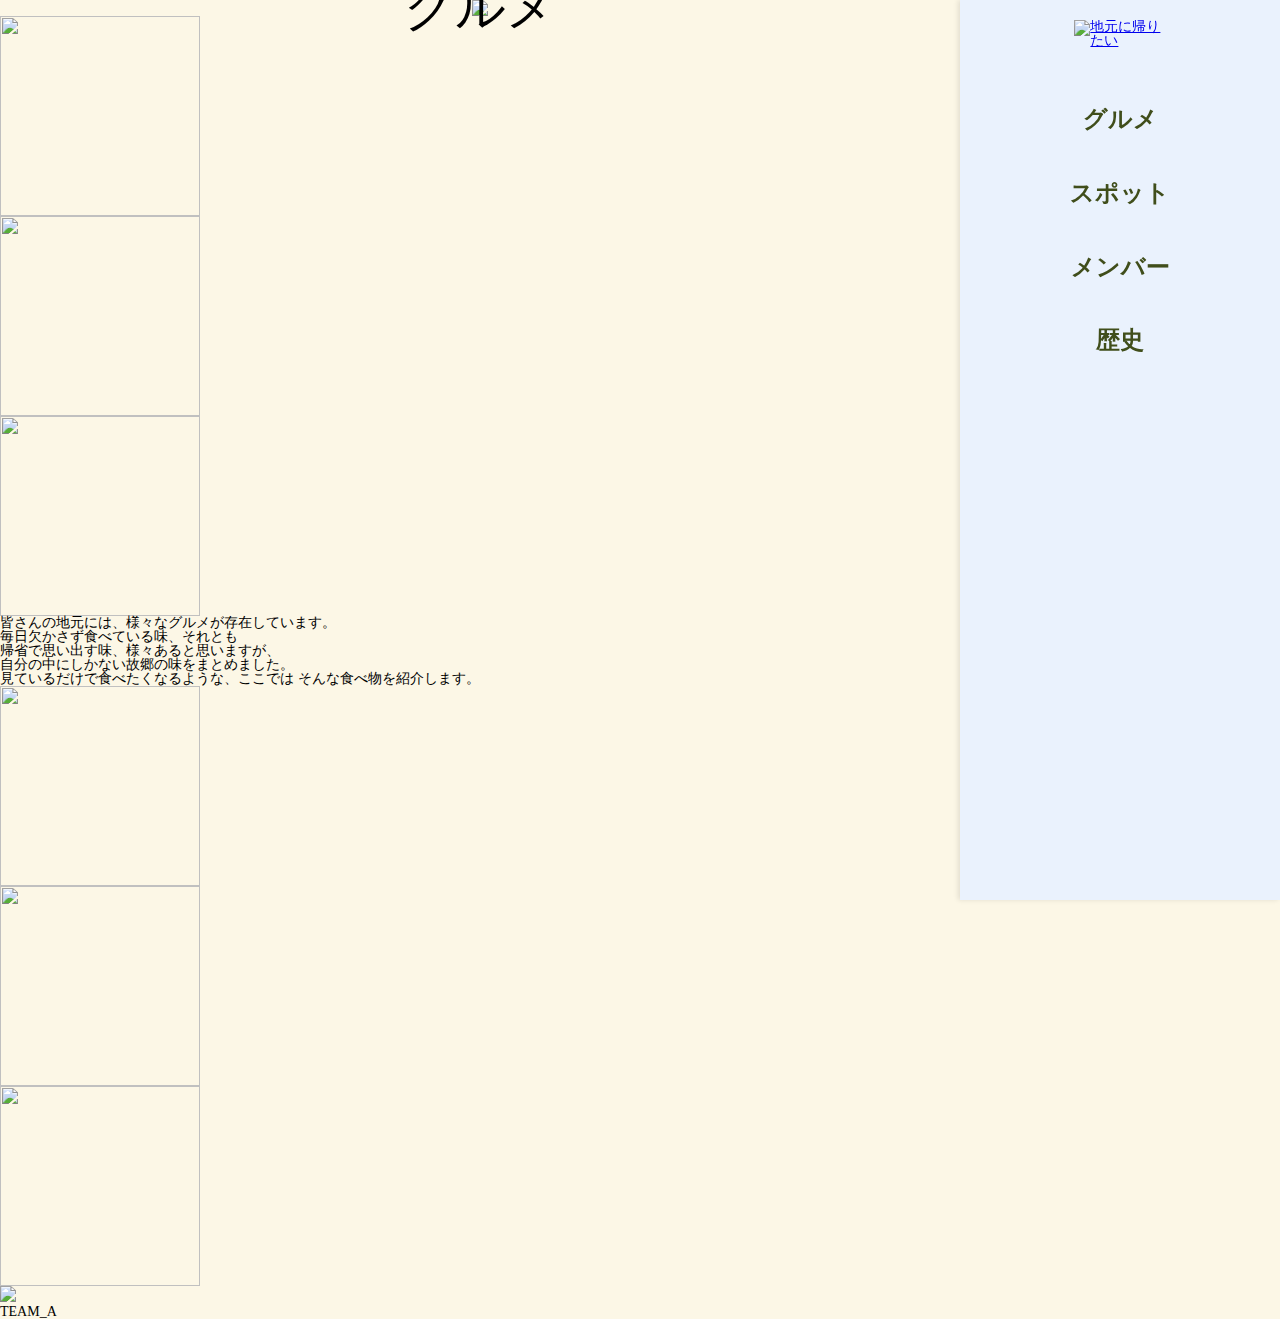
==== index.html @ f5855db4 "first commit" ====
<!DOCTYPE html>
<html lang="ja">
<head>
  <meta charset="UTF-8">
  <meta name="viewport" content="width=device-width, initial-scale=1.0">
  <title>地元に帰りたい</title>
  <link rel="stylesheet" href="css/reset.css">
  <link rel="stylesheet" href="css/index_style.css">
</head>
<body>
  <!--ヘッダー-->
  <header class="header">
    <div class="heading">
      <a href="index.html">
        <img src="images/logo.jpeg" alt="地元に帰りたい" class="logo">
      </a>
    </div>
    <!--ヘッダーリスト-->
    <div class="navbar">
      <ul class="nav-lists">
        <li class="nav-lists__list"><a href="gourmet.html">グルメ</a></li>
        <li class="nav-lists__list"><a href="spot.html">スポット</a></li>
        <li class="nav-lists__list"><a href="member.html">メンバー</a></li>
        <li class="nav-lists__list"><a href="history.html">歴史</a></li>
      </ul>
    </div>
  </header>
  <!--グルメ-->
  <div class="gourmet_title">
    <img src="images/Title.png">
    <h1>グルメ</h1>
  </div>
  <div class="gourmet_img">

    <img src="images/g_1.jpg" class="gourmet_item">
    <img src="images/g_2.jpg" class="gourmet_item">
    <img src="images/g_3.jpg" class="gourmet_item">
    <p>
        皆さんの地元には、様々なグルメが存在しています。<br>
        毎日欠かさず食べている味、それとも<br>
        帰省で思い出す味、様々あると思いますが、<br>
        自分の中にしかない故郷の味をまとめました。<br>
        見ているだけで食べたくなるような、ここでは
        そんな食べ物を紹介します。<br>
      </p>
    <img src="images/g_4.jpg" class="gourmet_item">
    <img src="images/g_5.jpg" class="gourmet_item">
    <img src="images/g_6.jpg" class="gourmet_item">
  </div>

  <div class="gourmet_footer">
    <img src="images/donuts.png">
  </div>

  <!-- フッター -->
  <footer class="footer">
    <div class="copyright">TEAM_A</div>
  </footer>
</body>
</html>
---- css/index_style.css ----
/* .slide-items {
    list-style: none;
    position: relative;
    width: 50%;
    height: 50%;
    overflow: hidden;
  }

  .slide-items img {
    position: absolute;
    top: 0;
    left: 0;
    right: 0;
    width: 100%;
    height: 100%;
    object-fit: cover;
  } */


  /* ヘッダー全体のスタイル */
.header {
    position: fixed;
    right: 0;
    top: 0;
    width: 25%;
    height: 100vh;
    background-color: #EAF2FD;
    box-shadow: -2px 0 5px rgba(0,0,0,0.1);
    display: flex;
    flex-direction: column;
    align-items: center;
    padding-top: 20px;
    box-sizing: border-box;
  }
  
  /* ロゴのスタイル */
  .logo {
    display: block;
    margin: 0 auto 30px auto;
    max-width: 80%;
    height: auto;
  }
  
  /* ナビゲーションバーのスタイル */
  .navbar {
    width: 100%;
    text-align: center;
  }
  
  .nav-lists {
    list-style: none;
    padding: 0;
  }
  
  .nav-lists__list {
    margin: 10px 0;
  }
  
  .nav-lists__list a {
    text-decoration: none;
    font-weight: bold;
    color: #404E1B;
    font-size: 1.7em;
    display: block;
    padding: 20px 0;
    transition: color 0.3s ease;
  }
  
  .nav-lists__list a:hover {
    color: #007BFF;
  }

  body{
    background-color: #fcf7e6;
  }
  
  /*グルメのスタイル*/
  .gourmet_title{
    display: flex;
    justify-content: center;
    position: relative;
    width: 75%;
  }

  .gourmet_title h1{
    position: absolute;
    top:50%;
    left:50%;
    transform: translate(-50%,-50%);
    font-size: 50px;
  }

  .gourmet_img{
    display: flex;
    justify-content: space-between;
    flex-direction: column;
  }
  .gourmet_item{
    height: 200px;
    width: 200px;
    object-fit: cover;
  }
  .gourmet_img p{
    
  }
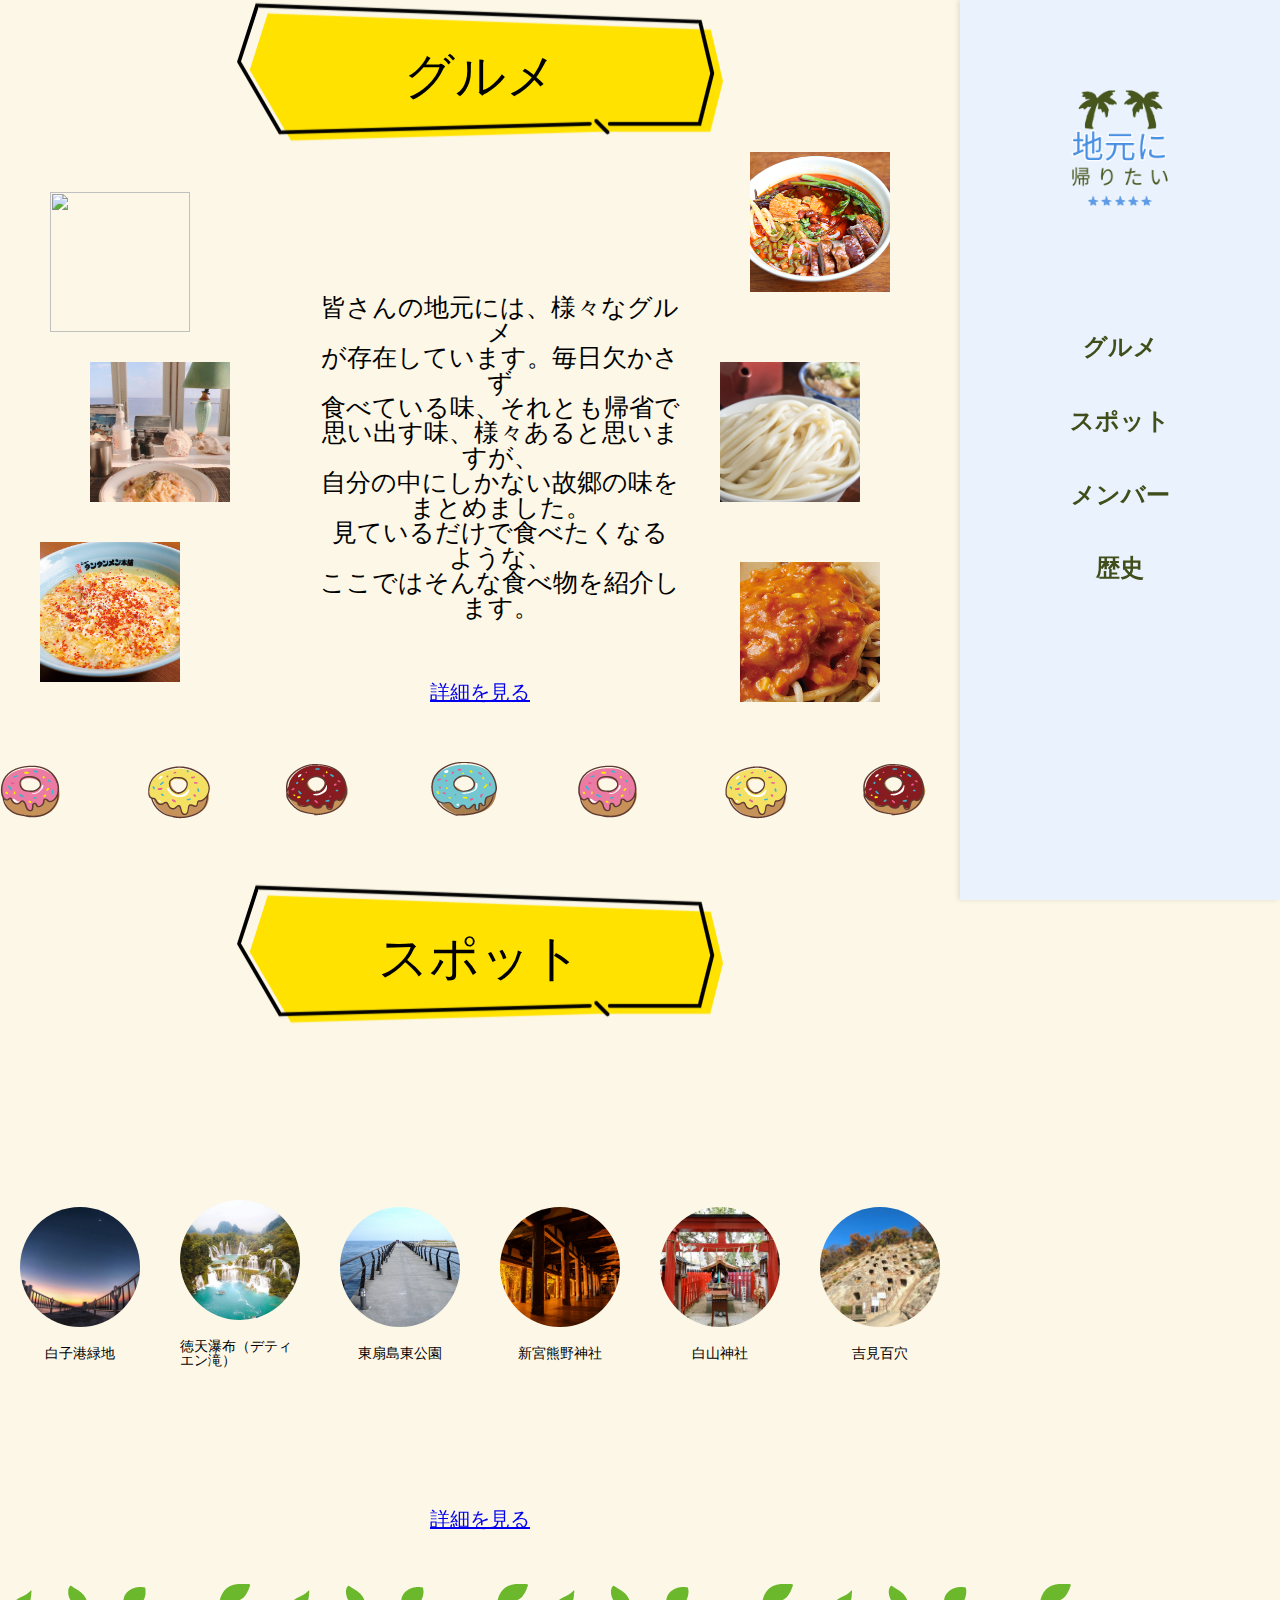
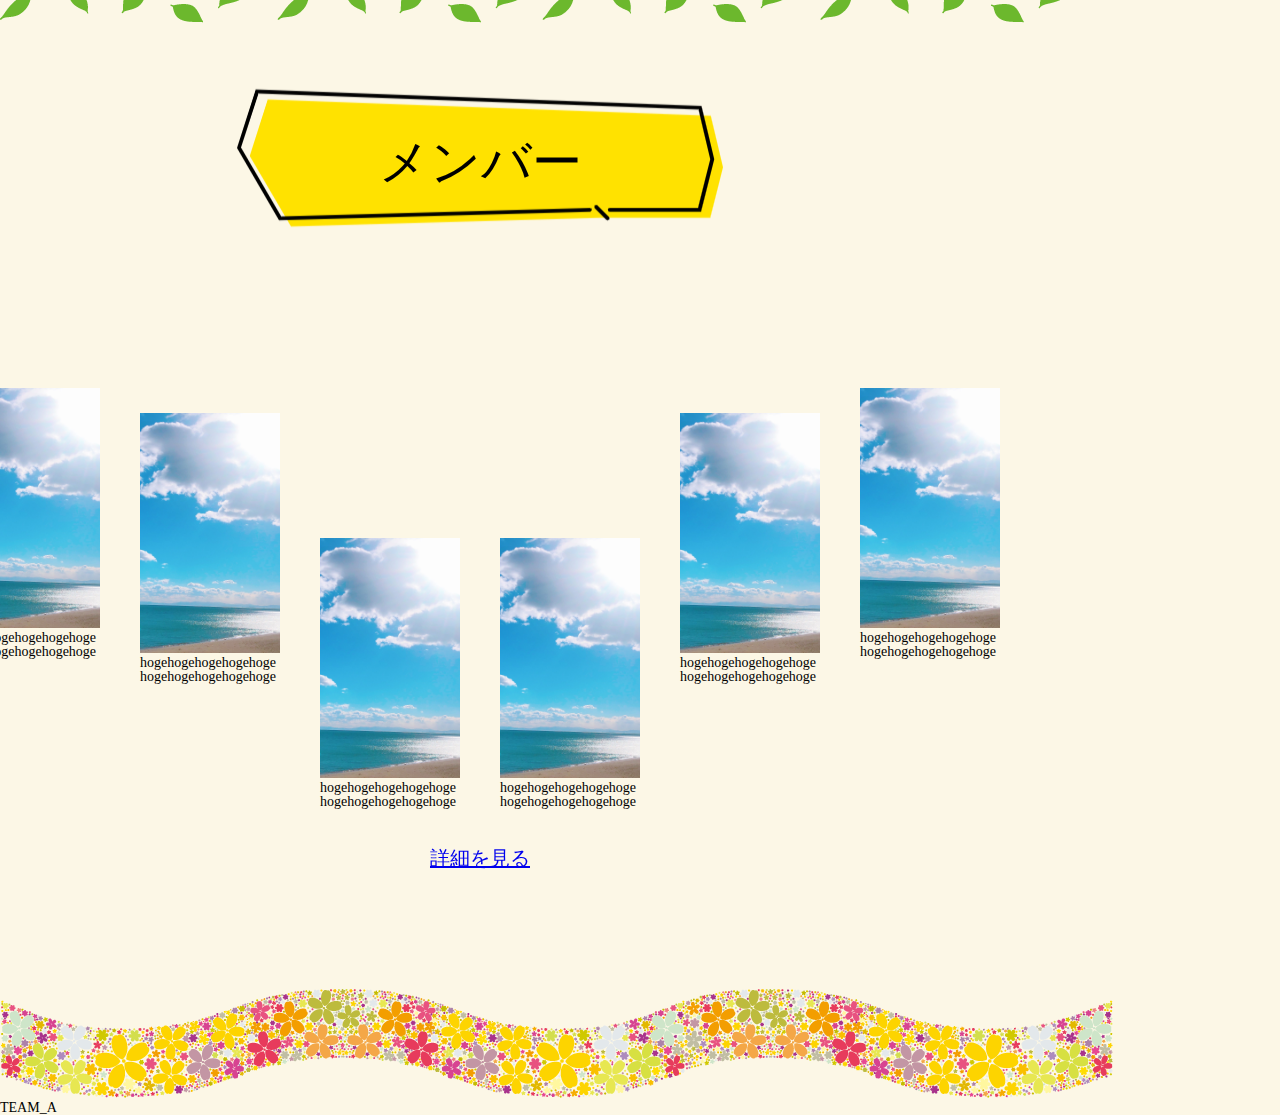
==== commit c463a69e: "hoge" ====
--- a/index.html
+++ b/index.html
@@ -8,8 +8,8 @@
   <link rel="stylesheet" href="css/index_style.css">
 </head>
 <body>
-  <!--ヘッダー-->
-  <header class="header">
+   <!--ヘッダー-->
+   <header class="header">
     <div class="heading">
       <a href="index.html">
         <img src="images/logo.jpeg" alt="地元に帰りたい" class="logo">
@@ -20,41 +20,123 @@
       <ul class="nav-lists">
         <li class="nav-lists__list"><a href="gourmet.html">グルメ</a></li>
         <li class="nav-lists__list"><a href="spot.html">スポット</a></li>
-        <li class="nav-lists__list"><a href="member.html">メンバー</a></li>
+        <li class="nav-lists__list"><a href="members.html">メンバー</a></li>
         <li class="nav-lists__list"><a href="history.html">歴史</a></li>
       </ul>
     </div>
-  </header>
-  <!--グルメ-->
-  <div class="gourmet_title">
-    <img src="images/Title.png">
-    <h1>グルメ</h1>
-  </div>
-  <div class="gourmet_img">
+   </header>
+    <!--グルメ-->
+    <div class="index_title">
+      <img src="images/Title.png">
+      <h1>グルメ</h1>
+    </div>
+    <div class="gourmet_img">
+      <div class="imgleft">
+      <img src="images/IMG_0483.png" class="gourmet_item1" >
+      <img src="images/mie_durume.jpg" class="gourmet_item2" >
+      <img src="images/gourmet_sato.jpg" class="gourmet_item3" >
+      </div>
+      <p class="textcenter">
+        皆さんの地元には、様々なグルメ<br>
+        が存在しています。毎日欠かさず<br>
+        食べている味、それとも帰省で<br>
+        思い出す味、様々あると思いますが、<br>
+        自分の中にしかない故郷の味をまとめました。<br>
+        見ているだけで食べたくなるような、<br>
+        ここではそんな食べ物を紹介します。<br>
+      </p>
+      
+      <div class="imgright">
+      <img src="images/luosifen.jpeg" class="gourmet_item4" >
+      <img src="images/w0Q4cuRQZNGG0PpXdK7H5jidxIVdDBWE5N3VOx6h.png" class="gourmet_item5" >
+      <img src="images/mikaduki.jpg" class="gourmet_item6" >
+      </div>
+      <a href="gourmet.html" class="text_1">詳細を見る</a>
+    </div>
+    
+    <div class="gourmet_footer">
+      <img src="images/donuts.png">
+    </div>
 
-    <img src="images/g_1.jpg" class="gourmet_item">
-    <img src="images/g_2.jpg" class="gourmet_item">
-    <img src="images/g_3.jpg" class="gourmet_item">
-    <p>
-        皆さんの地元には、様々なグルメが存在しています。<br>
-        毎日欠かさず食べている味、それとも<br>
-        帰省で思い出す味、様々あると思いますが、<br>
-        自分の中にしかない故郷の味をまとめました。<br>
-        見ているだけで食べたくなるような、ここでは
-        そんな食べ物を紹介します。<br>
-      </p>
-    <img src="images/g_4.jpg" class="gourmet_item">
-    <img src="images/g_5.jpg" class="gourmet_item">
-    <img src="images/g_6.jpg" class="gourmet_item">
-  </div>
+    <!--スポット-->
+    <div class="index_title">
+      <img src="images/Title.png">
+      <h1>スポット</h1>
+    </div>
 
-  <div class="gourmet_footer">
-    <img src="images/donuts.png">
-  </div>
+    <div class="spot_contents">
+      <div class="spot_flame">
+        <img src="images/mie_1.jpg" alt="">
+        <p>白子港緑地</p>
+      </div>
+      <div class="spot_flame">
+        <img src="images/taki1.jpeg" alt="">
+        <p>徳天瀑布（デティエン滝）</p>
+      </div>
+      <div class="spot_flame">
+        <img src="images/spot3.jpg" alt="">
+        <p>東扇島東公園</p>
+      </div>
+      <div class="spot_flame">
+        <img src="images/ki_spot3.jpeg" alt="">
+        <p>新宮熊野神社</p>
+      </div>
+      <div class="spot_flame">
+        <img src="images/hakusan1.jpg" alt="">
+        <p>白山神社</p>
+      </div>
+      <div class="spot_flame">
+        <img src="images/img_4e655a5044c83e505598a059610c9d31435257.png" alt="">
+        <p>吉見百穴</p>
+      </div>
+      <a href="spot.html" class="text_1">詳細を見る</a>
+    </div>
 
-  <!-- フッター -->
-  <footer class="footer">
-    <div class="copyright">TEAM_A</div>
-  </footer>
-</body>
-</html>
+    <div class="spot_footer">
+      <img src="images/leaf.png">
+    </div>
+
+    <!-- メンバー -->
+    <div class="index_title">
+      <img src="images/Title.png">
+      <h1>メンバー</h1>
+    </div>
+
+    <div class="member_contents">
+      <div class="member_flame m_img_1">
+        <img src="images/kakutani.jpg" alt="">
+        <p>hogehogehogehogehogehogehogehogehogehoge</p>
+      </div>
+      <div class="member_flame m_img_2">
+        <img src="images/kakutani.jpg" alt="">
+        <p>hogehogehogehogehogehogehogehogehogehoge</p>
+      </div>
+      <div class="member_flame m_img_3">
+        <img src="images/kakutani.jpg" alt="">
+        <p>hogehogehogehogehogehogehogehogehogehoge</p>
+      </div>
+      <div class="member_flame m_img_3">
+        <img src="images/kakutani.jpg" alt="">
+        <p>hogehogehogehogehogehogehogehogehogehoge</p>
+      </div>
+      <div class="member_flame m_img_2">
+        <img src="images/kakutani.jpg" alt="">
+        <p>hogehogehogehogehogehogehogehogehogehoge</p>
+      </div>
+      <div class="member_flame m_img_1">
+        <img src="images/kakutani.jpg" alt="">
+        <p>hogehogehogehogehogehogehogehogehogehoge</p>
+      </div>
+      <a href="members.html" class="text_1">詳細を見る</a>
+    </div>
+
+    <div class="member_footer">
+      <img src="images/colorbar.png">
+    </div>
+
+    <!-- フッター -->
+    <footer class="footer">
+        <div class="copyright">TEAM_A</div>
+    </footer>
+  </body>
+</html>--- a/css/index_style.css
+++ b/css/index_style.css
@@ -74,15 +74,16 @@
     background-color: #fcf7e6;
   }
   
+  
   /*グルメのスタイル*/
-  .gourmet_title{
+  .index_title{
     display: flex;
     justify-content: center;
     position: relative;
     width: 75%;
   }
 
-  .gourmet_title h1{
+  .index_title h1{
     position: absolute;
     top:50%;
     left:50%;
@@ -93,13 +94,143 @@
   .gourmet_img{
     display: flex;
     justify-content: space-between;
-    flex-direction: column;
-  }
-  .gourmet_item{
-    height: 200px;
-    width: 200px;
+    align-items: center;
+    width: 75%;
+  }
+  .gourmet_img img{
+    height: 140px;
+    width: 140px;
     object-fit: cover;
-  }
-  .gourmet_img p{
-    
-  }+    display: block;
+  }
+  
+  /*文字の回り込みの設定*/
+.imgleft
+{
+float:left;
+}
+.imgright
+{
+float:right;
+}
+/*テキストの中央揃え*/
+.textcenter
+{
+text-align: center;
+font-size: 25px;
+}
+/*文字の回り込みの解除*/
+.clear
+{
+clear:both;
+}
+
+/*画像ごとのランダムマージン設定*/
+.gourmet_item1{
+ margin: 30px;
+ margin-left: 50px;
+ margin-top: 0;
+}
+.gourmet_item2{
+  margin: 90px;
+  margin-top: 20px;
+  margin-bottom: 40px;
+}
+.gourmet_item3{
+  margin: 40px;
+}
+.gourmet_item4{
+  margin: 70px;
+  margin-top: 0;
+}
+.gourmet_item5{
+  margin: 40px;
+}
+.gourmet_item6{
+  margin: 60px;
+}
+.text_1{
+  width: 75%;
+  display: flex;
+  justify-content: center;
+  font-size: 20px;
+  margin-top: 500px;
+  margin-bottom: 30px;
+  position: absolute;
+}
+.gourmet_link{
+  text-align: center;
+  position: relative;
+}
+.gourmet_footer{
+  margin-bottom: 60px;
+}
+/*****************************/
+.spot_contents{
+  width: 75%;
+  display: flex;
+  justify-content: center;
+  align-items: center;
+  margin-top: 150px;
+  margin-bottom: 200px;
+}
+.spot_flame{
+  height: 200px;
+  width: 180px;
+  display: flex;
+  justify-content: center;
+  align-items: center;
+  flex-direction: column;
+}
+.spot_flame img{
+  object-fit: cover;
+  height: 120px;
+  width: 120px;
+  border-radius: 50%;
+}
+.spot_flame p{
+  margin-top: 20px;
+  width: 120px;
+  word-break: break-all;
+  display: flex;
+  justify-content: center;
+}
+.spot_footer{
+  margin-bottom: 60px;
+}
+.member_contents{
+  width: 75%;
+  display: flex;
+  justify-content: center;
+  align-items: center;
+}
+.member_contents a{
+  padding-top: 100px;
+}
+.member_flame{
+  width: 140px;
+  height: 240px;
+  margin: 20px;
+  margin-bottom: 130px;
+  margin-top: 100px;
+}
+.member_flame img{
+  object-fit: cover;
+  width: 140px;
+  height: 240px;
+}
+.member_flame p{
+  word-break: break-all;
+}
+.m_img_1{
+  margin-top: 0px;
+}
+.m_img_2{
+  margin-top: 50px;
+}
+.m_img_3{
+  margin-top: 300px;
+}
+.member_footer{
+  margin-top: 80px;
+}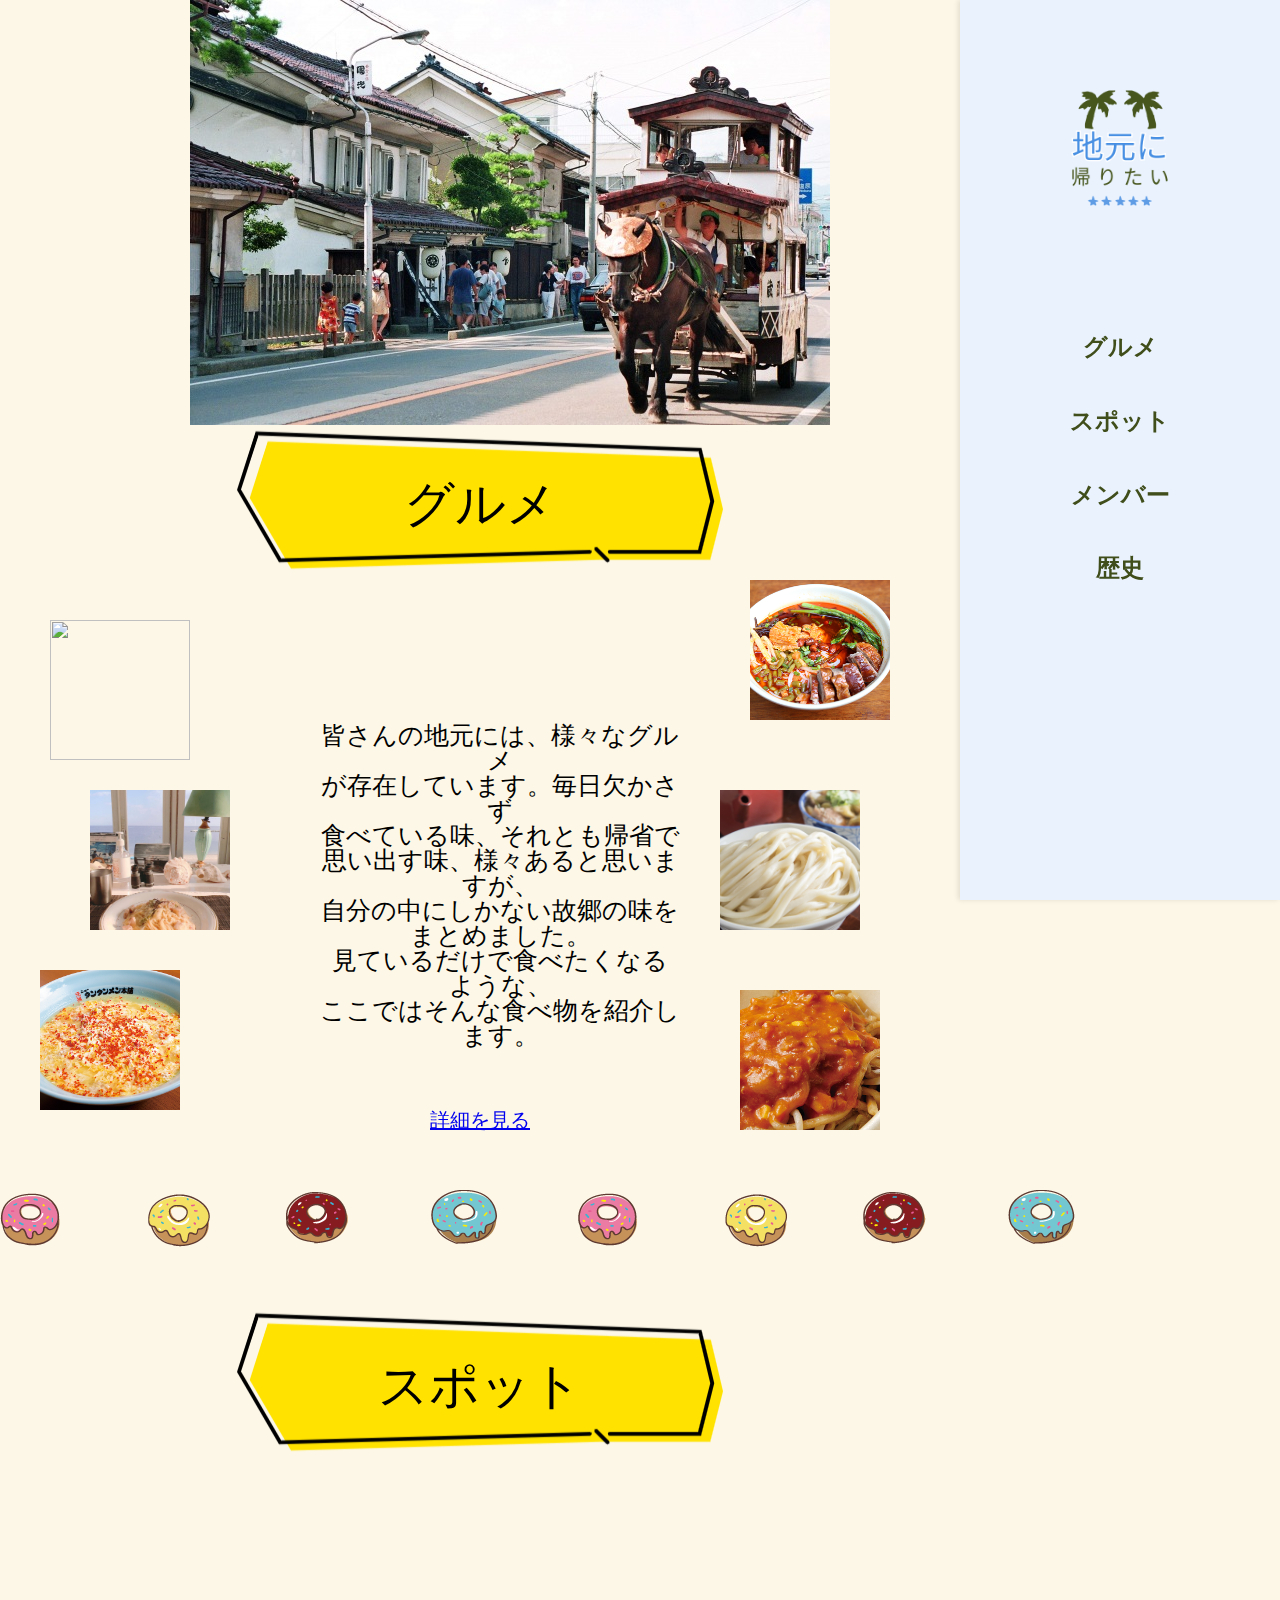
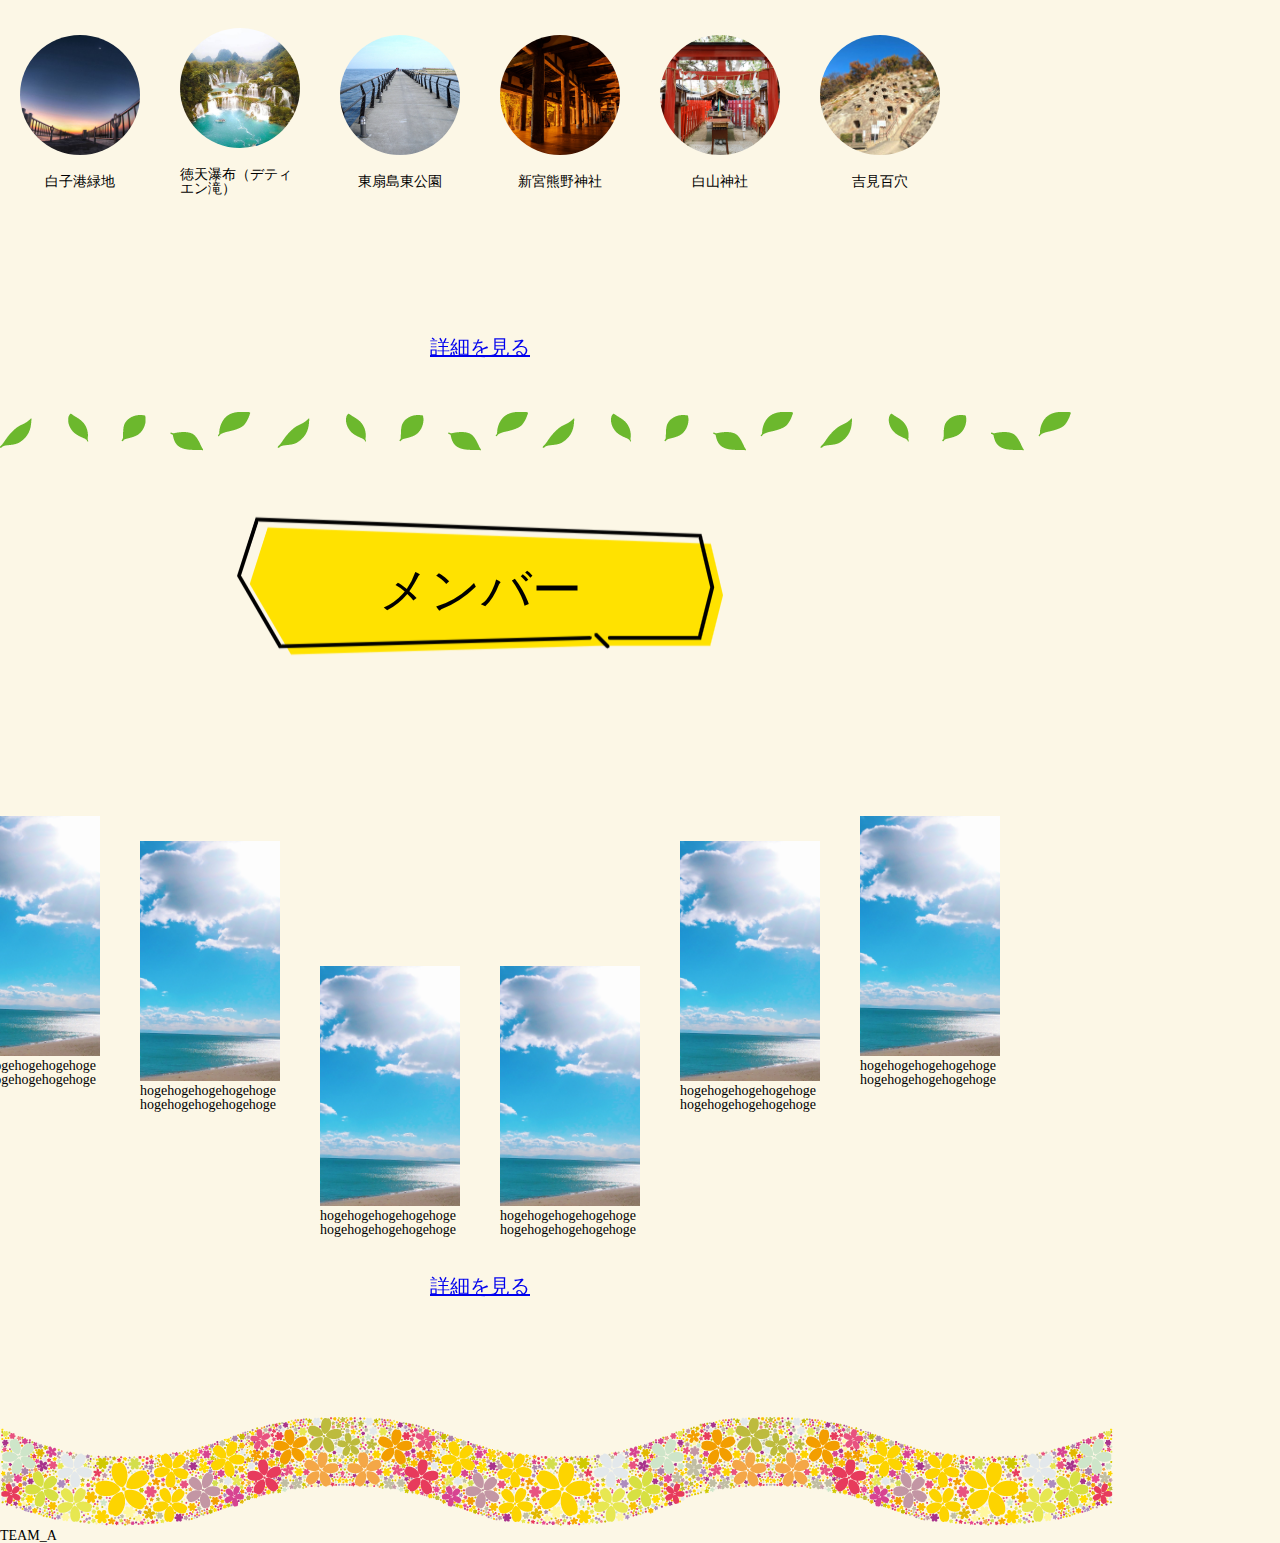
==== commit d43d548d: "spotSample" ====
--- a/index.html
+++ b/index.html
@@ -8,8 +8,8 @@
   <link rel="stylesheet" href="css/index_style.css">
 </head>
 <body>
-   <!--ヘッダー-->
-   <header class="header">
+  <!--ヘッダー-->
+  <header class="header">
     <div class="heading">
       <a href="index.html">
         <img src="images/logo.jpeg" alt="地元に帰りたい" class="logo">
@@ -24,19 +24,22 @@
         <li class="nav-lists__list"><a href="history.html">歴史</a></li>
       </ul>
     </div>
-   </header>
-    <!--グルメ-->
-    <div class="index_title">
-      <img src="images/Title.png">
-      <h1>グルメ</h1>
+  </header>
+  <!--グルメ-->
+  <div class="slide">
+    <img src="./images/endo.jpg" alt="">
+  </div>
+  <div class="index_title">
+    <img src="images/Title.png">
+    <h1>グルメ</h1>
+  </div>
+  <div class="gourmet_img">
+    <div class="imgleft">
+      <img src="images/IMG_0483.png" class="gourmet_item1">
+      <img src="images/mie_durume.jpg" class="gourmet_item2">
+      <img src="images/gourmet_sato.jpg" class="gourmet_item3">
     </div>
-    <div class="gourmet_img">
-      <div class="imgleft">
-      <img src="images/IMG_0483.png" class="gourmet_item1" >
-      <img src="images/mie_durume.jpg" class="gourmet_item2" >
-      <img src="images/gourmet_sato.jpg" class="gourmet_item3" >
-      </div>
-      <p class="textcenter">
+    <p class="textcenter">
         皆さんの地元には、様々なグルメ<br>
         が存在しています。毎日欠かさず<br>
         食べている味、それとも帰省で<br>
@@ -45,98 +48,98 @@
         見ているだけで食べたくなるような、<br>
         ここではそんな食べ物を紹介します。<br>
       </p>
-      
-      <div class="imgright">
-      <img src="images/luosifen.jpeg" class="gourmet_item4" >
-      <img src="images/w0Q4cuRQZNGG0PpXdK7H5jidxIVdDBWE5N3VOx6h.png" class="gourmet_item5" >
-      <img src="images/mikaduki.jpg" class="gourmet_item6" >
-      </div>
-      <a href="gourmet.html" class="text_1">詳細を見る</a>
+
+    <div class="imgright">
+      <img src="images/luosifen.jpeg" class="gourmet_item4">
+      <img src="images/w0Q4cuRQZNGG0PpXdK7H5jidxIVdDBWE5N3VOx6h.png" class="gourmet_item5">
+      <img src="images/mikaduki.jpg" class="gourmet_item6">
     </div>
-    
-    <div class="gourmet_footer">
-      <img src="images/donuts.png">
+    <a href="gourmet.html" class="text_1">詳細を見る</a>
+  </div>
+
+  <div class="gourmet_footer">
+    <img src="images/donuts.png">
+  </div>
+
+  <!--スポット-->
+  <div class="index_title">
+    <img src="images/Title.png">
+    <h1>スポット</h1>
+  </div>
+
+  <div class="spot_contents">
+    <div class="spot_flame">
+      <img src="images/mie_1.jpg" alt="">
+      <p>白子港緑地</p>
     </div>
+    <div class="spot_flame">
+      <img src="images/taki1.jpeg" alt="">
+      <p>徳天瀑布（デティエン滝）</p>
+    </div>
+    <div class="spot_flame">
+      <img src="images/spot3.jpg" alt="">
+      <p>東扇島東公園</p>
+    </div>
+    <div class="spot_flame">
+      <img src="images/ki_spot3.jpeg" alt="">
+      <p>新宮熊野神社</p>
+    </div>
+    <div class="spot_flame">
+      <img src="images/hakusan1.jpg" alt="">
+      <p>白山神社</p>
+    </div>
+    <div class="spot_flame">
+      <img src="images/img_4e655a5044c83e505598a059610c9d31435257.png" alt="">
+      <p>吉見百穴</p>
+    </div>
+    <a href="spot.html" class="text_1">詳細を見る</a>
+  </div>
 
-    <!--スポット-->
-    <div class="index_title">
-      <img src="images/Title.png">
-      <h1>スポット</h1>
+  <div class="spot_footer">
+    <img src="images/leaf.png">
+  </div>
+
+  <!-- メンバー -->
+  <div class="index_title">
+    <img src="images/Title.png">
+    <h1>メンバー</h1>
+  </div>
+
+  <div class="member_contents">
+    <div class="member_flame m_img_1">
+      <img src="images/kakutani.jpg" alt="">
+      <p>hogehogehogehogehogehogehogehogehogehoge</p>
     </div>
+    <div class="member_flame m_img_2">
+      <img src="images/kakutani.jpg" alt="">
+      <p>hogehogehogehogehogehogehogehogehogehoge</p>
+    </div>
+    <div class="member_flame m_img_3">
+      <img src="images/kakutani.jpg" alt="">
+      <p>hogehogehogehogehogehogehogehogehogehoge</p>
+    </div>
+    <div class="member_flame m_img_3">
+      <img src="images/kakutani.jpg" alt="">
+      <p>hogehogehogehogehogehogehogehogehogehoge</p>
+    </div>
+    <div class="member_flame m_img_2">
+      <img src="images/kakutani.jpg" alt="">
+      <p>hogehogehogehogehogehogehogehogehogehoge</p>
+    </div>
+    <div class="member_flame m_img_1">
+      <img src="images/kakutani.jpg" alt="">
+      <p>hogehogehogehogehogehogehogehogehogehoge</p>
+    </div>
+    <a href="members.html" class="text_1">詳細を見る</a>
+  </div>
 
-    <div class="spot_contents">
-      <div class="spot_flame">
-        <img src="images/mie_1.jpg" alt="">
-        <p>白子港緑地</p>
-      </div>
-      <div class="spot_flame">
-        <img src="images/taki1.jpeg" alt="">
-        <p>徳天瀑布（デティエン滝）</p>
-      </div>
-      <div class="spot_flame">
-        <img src="images/spot3.jpg" alt="">
-        <p>東扇島東公園</p>
-      </div>
-      <div class="spot_flame">
-        <img src="images/ki_spot3.jpeg" alt="">
-        <p>新宮熊野神社</p>
-      </div>
-      <div class="spot_flame">
-        <img src="images/hakusan1.jpg" alt="">
-        <p>白山神社</p>
-      </div>
-      <div class="spot_flame">
-        <img src="images/img_4e655a5044c83e505598a059610c9d31435257.png" alt="">
-        <p>吉見百穴</p>
-      </div>
-      <a href="spot.html" class="text_1">詳細を見る</a>
-    </div>
+  <div class="member_footer">
+    <img src="images/colorbar.png">
+  </div>
 
-    <div class="spot_footer">
-      <img src="images/leaf.png">
-    </div>
-
-    <!-- メンバー -->
-    <div class="index_title">
-      <img src="images/Title.png">
-      <h1>メンバー</h1>
-    </div>
-
-    <div class="member_contents">
-      <div class="member_flame m_img_1">
-        <img src="images/kakutani.jpg" alt="">
-        <p>hogehogehogehogehogehogehogehogehogehoge</p>
-      </div>
-      <div class="member_flame m_img_2">
-        <img src="images/kakutani.jpg" alt="">
-        <p>hogehogehogehogehogehogehogehogehogehoge</p>
-      </div>
-      <div class="member_flame m_img_3">
-        <img src="images/kakutani.jpg" alt="">
-        <p>hogehogehogehogehogehogehogehogehogehoge</p>
-      </div>
-      <div class="member_flame m_img_3">
-        <img src="images/kakutani.jpg" alt="">
-        <p>hogehogehogehogehogehogehogehogehogehoge</p>
-      </div>
-      <div class="member_flame m_img_2">
-        <img src="images/kakutani.jpg" alt="">
-        <p>hogehogehogehogehogehogehogehogehogehoge</p>
-      </div>
-      <div class="member_flame m_img_1">
-        <img src="images/kakutani.jpg" alt="">
-        <p>hogehogehogehogehogehogehogehogehogehoge</p>
-      </div>
-      <a href="members.html" class="text_1">詳細を見る</a>
-    </div>
-
-    <div class="member_footer">
-      <img src="images/colorbar.png">
-    </div>
-
-    <!-- フッター -->
-    <footer class="footer">
-        <div class="copyright">TEAM_A</div>
-    </footer>
-  </body>
-</html>+  <!-- フッター -->
+  <footer class="footer">
+    <div class="copyright">TEAM_A</div>
+  </footer>
+</body>
+</html>
--- a/css/index_style.css
+++ b/css/index_style.css
@@ -16,140 +16,134 @@
     object-fit: cover;
   } */
 
-
-  /* ヘッダー全体のスタイル */
+/* ヘッダー全体のスタイル */
 .header {
-    position: fixed;
-    right: 0;
-    top: 0;
-    width: 25%;
-    height: 100vh;
-    background-color: #EAF2FD;
-    box-shadow: -2px 0 5px rgba(0,0,0,0.1);
-    display: flex;
-    flex-direction: column;
-    align-items: center;
-    padding-top: 20px;
-    box-sizing: border-box;
-  }
-  
-  /* ロゴのスタイル */
-  .logo {
-    display: block;
-    margin: 0 auto 30px auto;
-    max-width: 80%;
-    height: auto;
-  }
-  
-  /* ナビゲーションバーのスタイル */
-  .navbar {
-    width: 100%;
-    text-align: center;
-  }
-  
-  .nav-lists {
-    list-style: none;
-    padding: 0;
-  }
-  
-  .nav-lists__list {
-    margin: 10px 0;
-  }
-  
-  .nav-lists__list a {
-    text-decoration: none;
-    font-weight: bold;
-    color: #404E1B;
-    font-size: 1.7em;
-    display: block;
-    padding: 20px 0;
-    transition: color 0.3s ease;
-  }
-  
-  .nav-lists__list a:hover {
-    color: #007BFF;
-  }
-
-  body{
-    background-color: #fcf7e6;
-  }
-  
-  
-  /*グルメのスタイル*/
-  .index_title{
-    display: flex;
-    justify-content: center;
-    position: relative;
-    width: 75%;
-  }
-
-  .index_title h1{
-    position: absolute;
-    top:50%;
-    left:50%;
-    transform: translate(-50%,-50%);
-    font-size: 50px;
-  }
-
-  .gourmet_img{
-    display: flex;
-    justify-content: space-between;
-    align-items: center;
-    width: 75%;
-  }
-  .gourmet_img img{
-    height: 140px;
-    width: 140px;
-    object-fit: cover;
-    display: block;
-  }
-  
-  /*文字の回り込みの設定*/
-.imgleft
-{
-float:left;
-}
-.imgright
-{
-float:right;
+  position: fixed;
+  right: 0;
+  top: 0;
+  width: 25%;
+  height: 100vh;
+  background-color: #eaf2fd;
+  box-shadow: -2px 0 5px rgba(0, 0, 0, 0.1);
+  display: flex;
+  flex-direction: column;
+  align-items: center;
+  padding-top: 20px;
+  box-sizing: border-box;
+}
+
+/* ロゴのスタイル */
+.logo {
+  display: block;
+  margin: 0 auto 30px auto;
+  max-width: 80%;
+  height: auto;
+}
+
+/* ナビゲーションバーのスタイル */
+.navbar {
+  width: 100%;
+  text-align: center;
+}
+
+.nav-lists {
+  list-style: none;
+  padding: 0;
+}
+
+.nav-lists__list {
+  margin: 10px 0;
+}
+
+.nav-lists__list a {
+  text-decoration: none;
+  font-weight: bold;
+  color: #404e1b;
+  font-size: 1.7em;
+  display: block;
+  padding: 20px 0;
+  transition: color 0.3s ease;
+}
+
+.nav-lists__list a:hover {
+  color: #007bff;
+}
+
+body {
+  background-color: #fcf7e6;
+}
+
+/*グルメのスタイル*/
+.index_title {
+  display: flex;
+  justify-content: center;
+  position: relative;
+  width: 75%;
+}
+
+.index_title h1 {
+  position: absolute;
+  top: 50%;
+  left: 50%;
+  transform: translate(-50%, -50%);
+  font-size: 50px;
+}
+
+.gourmet_img {
+  display: flex;
+  justify-content: space-between;
+  align-items: center;
+  width: 75%;
+}
+.gourmet_img img {
+  height: 140px;
+  width: 140px;
+  object-fit: cover;
+  display: block;
+}
+
+/*文字の回り込みの設定*/
+.imgleft {
+  float: left;
+}
+.imgright {
+  float: right;
 }
 /*テキストの中央揃え*/
-.textcenter
-{
-text-align: center;
-font-size: 25px;
+.textcenter {
+  text-align: center;
+  font-size: 25px;
 }
 /*文字の回り込みの解除*/
-.clear
-{
-clear:both;
+.clear {
+  clear: both;
 }
 
 /*画像ごとのランダムマージン設定*/
-.gourmet_item1{
- margin: 30px;
- margin-left: 50px;
- margin-top: 0;
-}
-.gourmet_item2{
+.gourmet_item1 {
+  margin: 30px;
+  margin-left: 50px;
+  margin-top: 0;
+}
+.gourmet_item2 {
   margin: 90px;
   margin-top: 20px;
   margin-bottom: 40px;
 }
-.gourmet_item3{
+.gourmet_item3 {
   margin: 40px;
 }
-.gourmet_item4{
+.gourmet_item4 {
   margin: 70px;
   margin-top: 0;
 }
-.gourmet_item5{
+.gourmet_item5 {
   margin: 40px;
 }
-.gourmet_item6{
+.gourmet_item6 {
   margin: 60px;
 }
-.text_1{
+.text_1 {
   width: 75%;
   display: flex;
   justify-content: center;
@@ -158,15 +152,15 @@
   margin-bottom: 30px;
   position: absolute;
 }
-.gourmet_link{
+.gourmet_link {
   text-align: center;
   position: relative;
 }
-.gourmet_footer{
+.gourmet_footer {
   margin-bottom: 60px;
 }
 /*****************************/
-.spot_contents{
+.spot_contents {
   width: 75%;
   display: flex;
   justify-content: center;
@@ -174,7 +168,7 @@
   margin-top: 150px;
   margin-bottom: 200px;
 }
-.spot_flame{
+.spot_flame {
   height: 200px;
   width: 180px;
   display: flex;
@@ -182,55 +176,61 @@
   align-items: center;
   flex-direction: column;
 }
-.spot_flame img{
+.spot_flame img {
   object-fit: cover;
   height: 120px;
   width: 120px;
   border-radius: 50%;
 }
-.spot_flame p{
+.spot_flame p {
   margin-top: 20px;
   width: 120px;
   word-break: break-all;
   display: flex;
   justify-content: center;
 }
-.spot_footer{
+.spot_footer {
   margin-bottom: 60px;
 }
-.member_contents{
-  width: 75%;
-  display: flex;
-  justify-content: center;
-  align-items: center;
-}
-.member_contents a{
+.member_contents {
+  width: 75%;
+  display: flex;
+  justify-content: center;
+  align-items: center;
+}
+.member_contents a {
   padding-top: 100px;
 }
-.member_flame{
+.member_flame {
   width: 140px;
   height: 240px;
   margin: 20px;
   margin-bottom: 130px;
   margin-top: 100px;
 }
-.member_flame img{
+.member_flame img {
   object-fit: cover;
   width: 140px;
   height: 240px;
 }
-.member_flame p{
+.member_flame p {
   word-break: break-all;
 }
-.m_img_1{
+.m_img_1 {
   margin-top: 0px;
 }
-.m_img_2{
+.m_img_2 {
   margin-top: 50px;
 }
-.m_img_3{
+.m_img_3 {
   margin-top: 300px;
 }
-.member_footer{
+.member_footer {
   margin-top: 80px;
-}+}
+
+.slide {
+  width: 100vh;
+  object-fit: cover;
+  margin: 0 auto;
+}
